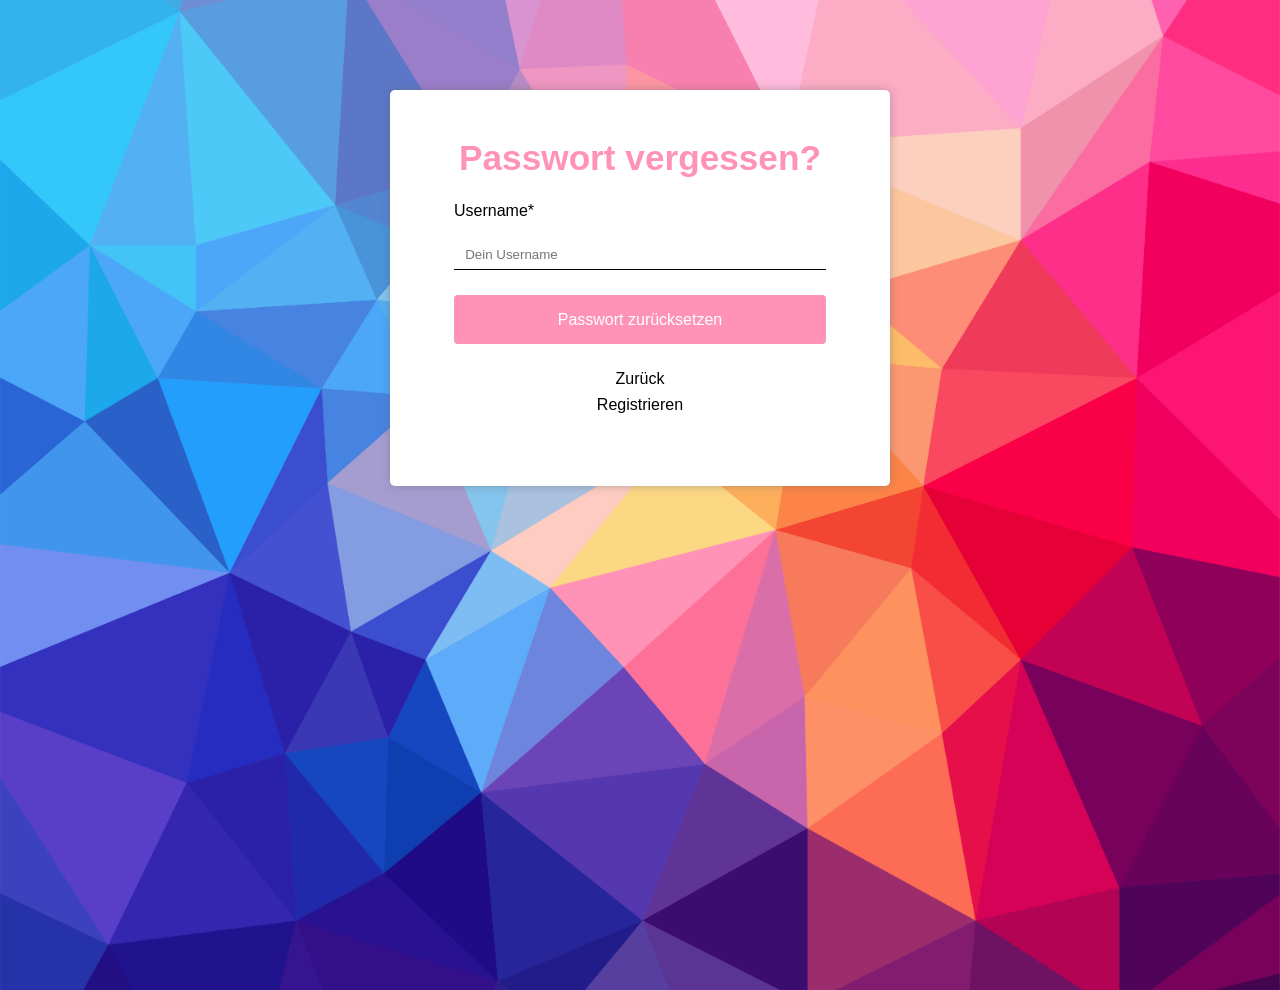
==== html/forgotpassword.html @ b34b95ab "LogIn Prototype" ====
<!DOCTYPE html>
<html lang="de">
<head>
    <title>Login UI Prototype (HTML/CSS)</title>

    <meta charset="UTF-8">
    <meta name="viewport" content="width=device-width, initial-scale=1.0">
    <meta name="description" content="ui prototype template for login and register process">
    <meta name="author" content="Katharina Erfling">
    
    <link rel="stylesheet" href="../css/stylesheet.css">
    
</head>
<body>
    <main>
        <h1>Passwort vergessen?</h1>
        <form action="#">
            <ul>
                <!-- FIX: for="username" passt jetzt zu id="username" -->
                <li><label for="username">Username*</label></li>
                <li><input class="w-100p" type="text" id="username" name="username" placeholder="Dein Username" required autocomplete="username"></li>
                <li><input class="w-100p btn primary" type="submit" value="Passwort zurücksetzen"></li>
                <li><a href="../index.html">Zurück</a></li>
                <li><a href="register1.html">Registrieren</a></li>
            </ul>
        </form>
    </main>
</body>
</html>
---- css/stylesheet.css ----
/* ----------------------------- */
/* CSS Custom Properties (Farben) */
/* ----------------------------- */

/* FIX: Farben zentral definiert statt überall Hex-Codes wiederholen */
:root {
    --color-primary: #FF93B7;
    --color-primary-dark: #9c3557;
    --color-secondary-hover: rgb(196, 137, 180);
    --color-text: #333;
    --color-border: rgb(0, 0, 0);
    --color-bg: rgb(175, 136, 207);
    --color-white: #ffffff;
    --color-shadow: rgba(98, 98, 98, .4);
    --radius: 4px;
}


/* ----------------------------- */
/* Basiseinstellungen */
/* ----------------------------- */

* {
    margin: 0;
    box-sizing: border-box;
}

/* Voreinstellungen des Users übernehmen */
html {
    font-size: 100%;
    scroll-behavior: smooth;
}

/* Einstellungen für neue HTML Elemente */
header, section, main, nav, aside, article, footer, figure, figcaption {
    display: block;
    padding: 0;
}

/* Generelle Body-Einstellungen */
body {
    font-size: 1rem;
    font-family: Arial, Helvetica, sans-serif;
    background-color: var(--color-bg);
    background-image: url("../images/background.jpg");
    background-position: center;
    background-size: cover;
    background-repeat: no-repeat;
    min-height: 100vh;
}

/* UL-Einstellungen */
ul {
    list-style-type: none;
    padding: 0;
}

/* Typographie der Überschriften */
h1, h2, h3, h4, h5, h6 {
    font-weight: bold;
}

h1 {
    font-size: 2.2em;
    text-align: center;
    margin-bottom: 1.5rem;
    color: var(--color-primary);
}


/* ----------------------------- */
/* Container-Einstellungen */
/* ----------------------------- */

main {
    padding: 3rem 4rem 4rem 4rem;
    background-color: var(--color-white);
    max-width: 500px;
    margin: 10vh auto;
    border-radius: 5px;
    box-shadow: 0 0 10px var(--color-shadow);
}


/* ----------------------------- */
/* Listen- und Form-Einstellungen */
/* ----------------------------- */

input {
    margin-bottom: 1.1rem;
}

#name, #password, #username, #birthday {
    padding: .4rem .7rem;
    border: none;
    border-bottom: 1px solid var(--color-border);
    width: 100%;
}

/* FIX: :focus-visible statt :focus – nur bei Keyboard-Navigation sichtbar */
input:focus-visible,
select:focus-visible,
textarea:focus-visible {
    outline: 2px solid var(--color-primary);
    outline-offset: 2px;
    border-radius: var(--radius);
}

/* FIX: Visuelles Feedback für valide/invalide Felder per CSS */
input:not([type="submit"]):not([type="reset"]):not([type="checkbox"]):not([type="radio"]):not([type="color"]):not([type="file"]):invalid {
    border-bottom-color: #e53935;
}

input:not([type="submit"]):not([type="reset"]):not([type="checkbox"]):not([type="radio"]):not([type="color"]):not([type="file"]):valid {
    border-bottom-color: #43a047;
}

.w-100p {
    width: 100%;
}

label {
    margin-bottom: .8rem;
    display: inline-block;
}

select {
    width: 100%;
    padding: .4rem .7rem;
    border: 1px solid #ccc;
    border-radius: var(--radius);
    margin-bottom: 1.1rem;
}

/* FIX: <br> in ul entfernt – Abstand per CSS -->  */
li {
    margin-bottom: .5rem;
}

/* Fieldset für Radio-Gruppen */
fieldset {
    border: 1px solid #eee;
    border-radius: var(--radius);
    padding: .75rem 1rem;
    margin-bottom: 1rem;
}

legend {
    font-weight: bold;
    padding: 0 .4rem;
    color: var(--color-primary-dark);
}

.radio-label {
    display: flex;
    align-items: center;
    gap: .5rem;
    margin-bottom: .4rem;
    cursor: pointer;
}

.radio-label input {
    margin-bottom: 0;
    accent-color: var(--color-primary-dark);
}

/* Checkbox AGB */
.checkbox-terms {
    display: flex;
    align-items: flex-start;
    gap: .5rem;
}

.checkbox-terms input {
    margin-top: .2rem;
    margin-bottom: 0;
    flex-shrink: 0;
}

.checkbox-terms label {
    margin-bottom: 0;
}

/* Form-Actions (Weiter/Zurück) */
.form-actions {
    display: flex;
    flex-direction: column;
    gap: .5rem;
    margin-top: 1rem;
}

/* FIX: <progress> für Fortschrittsanzeige */
.form-progress {
    width: 100%;
    height: 6px;
    margin-top: 1.5rem;
    accent-color: var(--color-primary);
    border-radius: 3px;
}


/* ----------------------------- */
/* Button- und Linkeinstellungen */
/* ----------------------------- */

.btn {
    padding: .85rem .25rem;
    border-color: var(--color-primary);
    border-radius: var(--radius);
    border-style: solid;
    cursor: pointer;
    text-align: center;
    font-size: 1rem;
}

.primary {
    background-color: var(--color-primary);
    color: var(--color-white);
    transition: background-color .3s ease-in-out;
}

.primary:hover {
    background-color: var(--color-primary-dark);
}

.secondary {
    background-color: var(--color-white);
    color: var(--color-primary);
    transition: background-color .3s ease-in-out;
}

.secondary:hover {
    background-color: var(--color-secondary-hover);
}

/* Links als Button dargestellt */
.btn-link {
    display: block;
    text-decoration: none;
    color: var(--color-white);
}

.btn-link:hover {
    color: var(--color-white);
}

a {
    text-decoration: none;
    color: var(--color-primary);
    display: block;
    text-align: center;
    margin-bottom: .5rem;
    transition: color .3s ease-in-out, font-size .5s ease-in-out;
}

/* Einstellung noch nicht besuchte Links */
form li a:link {
    color: inherit;
}

/* Einstellung bereits besuchte Links */
form li a:visited {
    color: var(--color-primary-dark);
}

/* FIX: :focus-visible statt :focus -->  */
form li a:focus-visible {
    outline: none;
    border-bottom: 2px solid var(--color-primary);
}

/* Einstellung bei Mouse-Over */
form li a:hover {
    font-size: 1.5rem;
    color: var(--color-primary);
}

/* Einstellung bei gedrückter Maus */
form li a:active {
    outline: 1px solid rgb(59, 59, 59);
    color: var(--color-primary-dark);
}

/* Checkbox Einstellungen */
input[type="checkbox"] {
    accent-color: var(--color-primary-dark);
}


/* ----------------------------- */
/* Einstellungen Aside Buttons */
/* ----------------------------- */

aside {
    background-color: rgba(255, 255, 255, .7);
    padding: 1rem;
    /* FIX: Tippfehler 10x -> 10px -->  */
    box-shadow: 0 0 10px rgba(98, 98, 98, .6);
    border-top-left-radius: 5px;
    border-bottom-left-radius: 5px;
    position: fixed;
    right: 0;
    top: 50vh;
}


/* ----------------------------- */
/* FIX: @media prefers-reduced-motion */
/* ----------------------------- */

/* Animationen für Nutzer deaktivieren die das bevorzugen */
@media (prefers-reduced-motion: reduce) {
    * {
        transition: none !important;
        animation: none !important;
    }
}


/* ----------------------------- */
/* Responsive – Media Queries */
/* ----------------------------- */

/* --- Mobile: bis 540px --- */
@media (max-width: 540px) {
    main {
        /* FIX: padding zu groß auf kleinen Screens -->  */
        padding: 2rem 1.5rem 2.5rem;
        margin: 5vh auto;
        /* Box soll auf kleinen Screens volle Breite nutzen */
        max-width: calc(100% - 2rem);
    }

    h1 {
        font-size: 1.7rem;
    }

    /* Aside auf Mobile ausblenden */
    aside {
        display: none;
    }
}
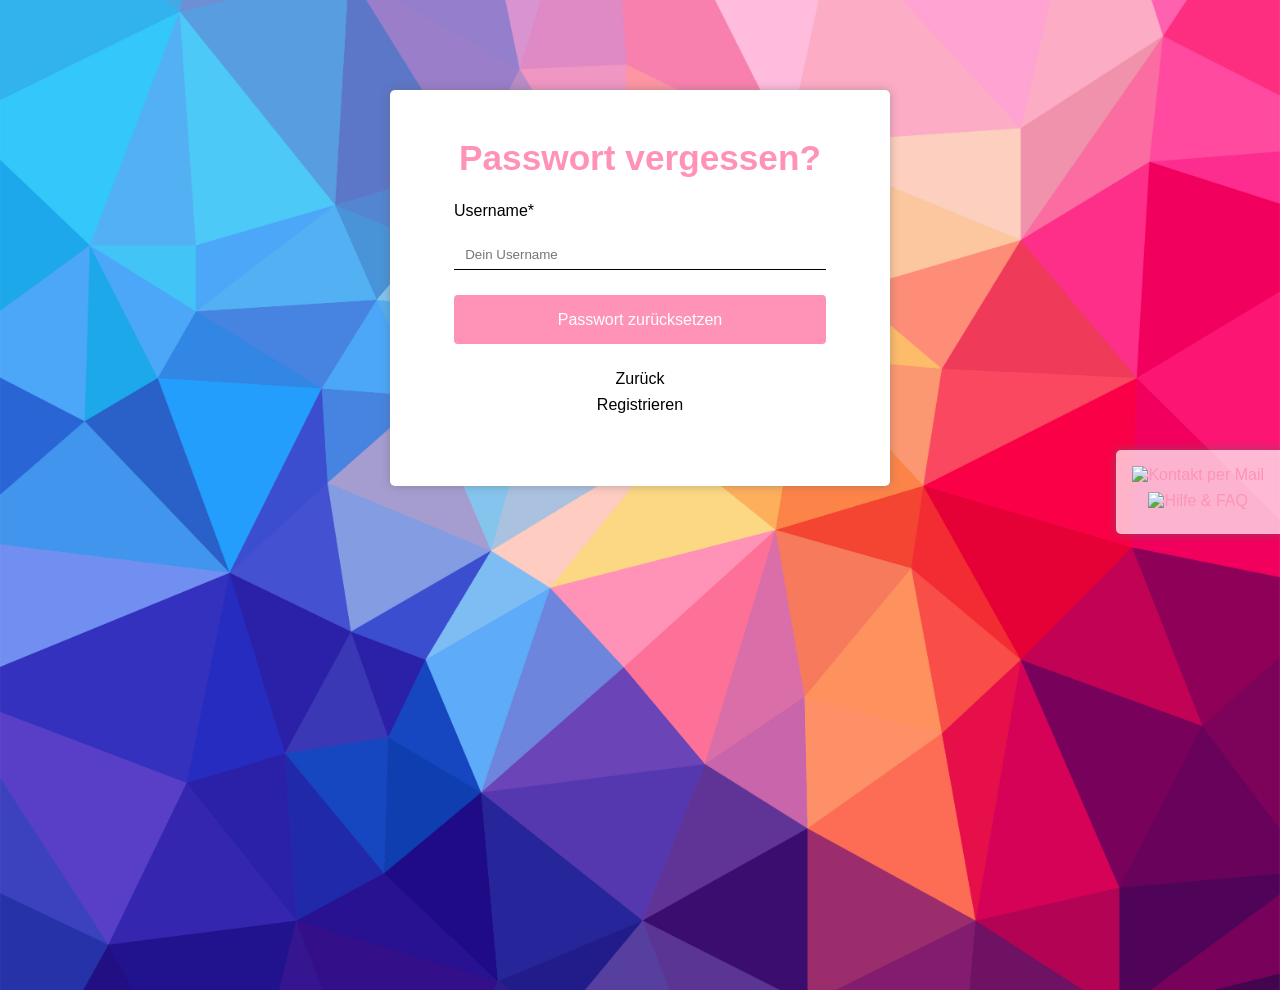
==== commit d133e219: "Added Aside" ====
--- a/html/forgotpassword.html
+++ b/html/forgotpassword.html
@@ -25,5 +25,22 @@
             </ul>
         </form>
     </main>
+
+
+        <!-- aside START -->
+    <aside>
+        <div>
+            <a href="../../index.html">
+                <img src="images/mail-svgrepo-com.svg" alt="Kontakt per Mail" height="40">
+            </a>
+        </div>
+        <div>
+            <a href="#">
+                <img src="images/question-mark-svgrepo-com.svg" alt="Hilfe & FAQ" height="40">
+            </a>
+        </div>
+    </aside>
+    <!-- aside END -->
+
 </body>
-</html>+</html>
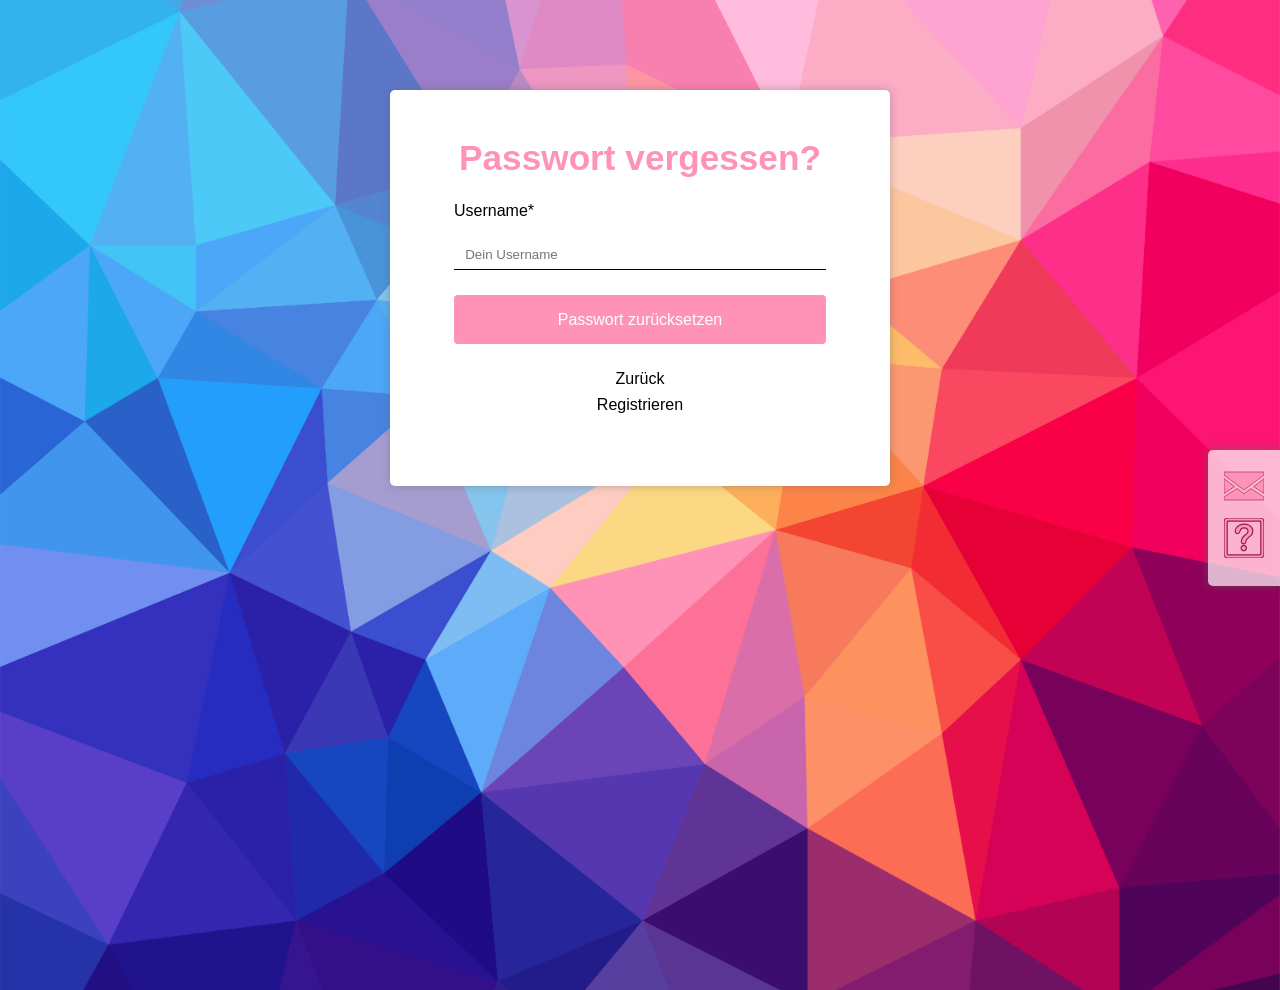
==== commit 7078df5b: "Update forgotpassword.html" ====
--- a/html/forgotpassword.html
+++ b/html/forgotpassword.html
@@ -31,12 +31,12 @@
     <aside>
         <div>
             <a href="../../index.html">
-                <img src="images/mail-svgrepo-com.svg" alt="Kontakt per Mail" height="40">
+                <img src="../images/mail-svgrepo-com.svg" alt="Kontakt per Mail" height="40">
             </a>
         </div>
         <div>
             <a href="#">
-                <img src="images/question-mark-svgrepo-com.svg" alt="Hilfe & FAQ" height="40">
+                <img src="../images/question-mark-svgrepo-com.svg" alt="Hilfe & FAQ" height="40">
             </a>
         </div>
     </aside>
